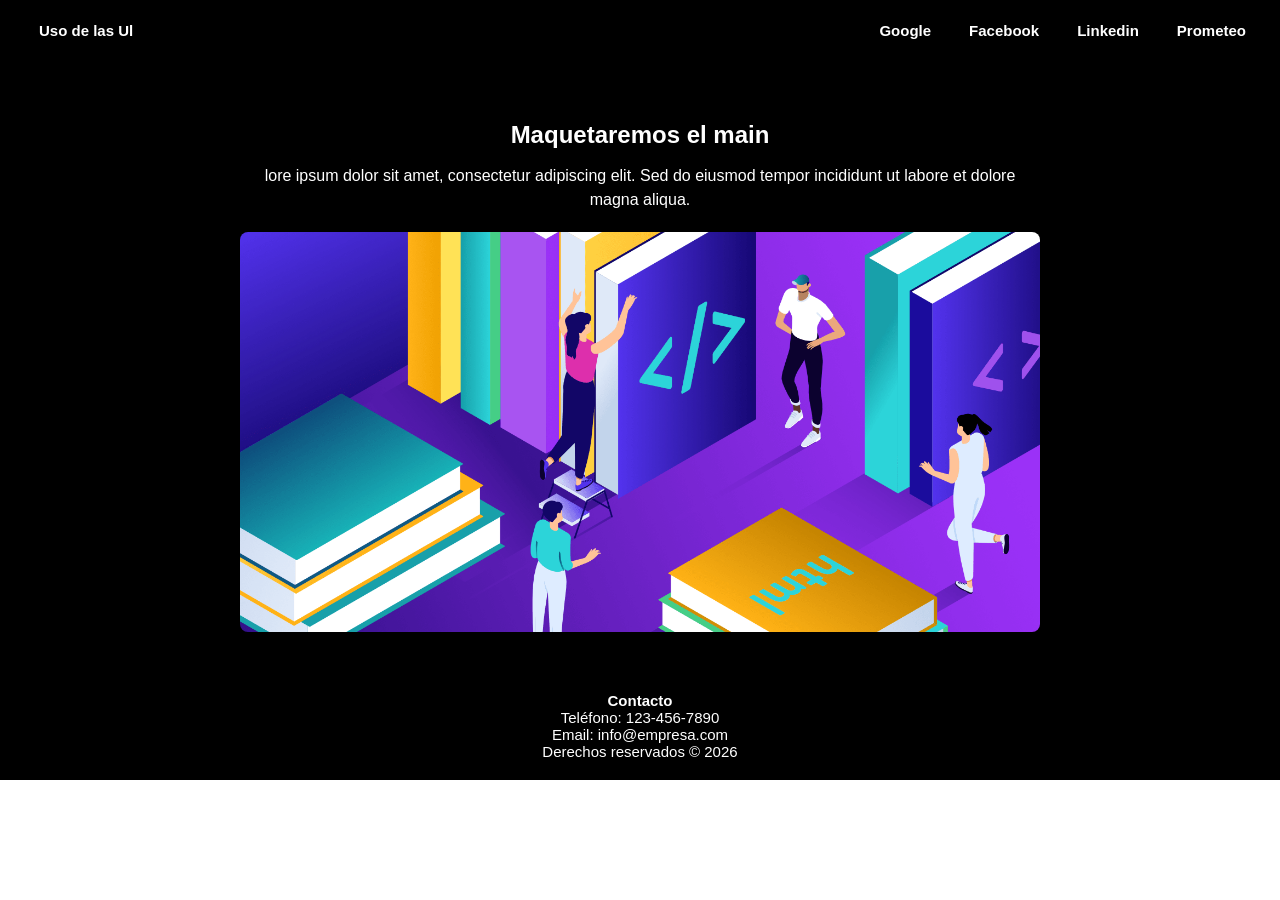
==== index.html @ efe82cce "Primer commit: blog terminado de freya" ====
<!doctype html>
<html lang="es">
  <head>
    <meta charset="UTF-8" />
    <meta name="viewport" content="width=device-width, initial-scale=1.0" />
    <link rel="stylesheet" href="./style.css" />
    <title>Uso de las listas</title>
  </head>
  <body>
    <header>
      <h1>Uso de las Ul</h1>
      <nav>
        <ul>
          <li>
            <a
              href="https://www.google.com/?zx=1791798264266"
              target="_blank"
              rel="noopener noreferrer"
              >Google</a
            >
          </li>
          <li>
            <a
              href="https://www.facebook.com/"
              target="_blank"
              rel="noopener noreferrer"
              >Facebook</a
            >
          </li>
          <li>
            <a
              href="https://es.linkedin.com/"
              target="_blank"
              rel="noopener noreferrer"
              >Linkedin</a
            >
          </li>
          <li>
            <a
              href="https://prometeo-fp.com/"
              target="_blank"
              rel="noopener noreferrer"
              >Prometeo</a
            >
          </li>
        </ul>
      </nav>
    </header>
    <main>
      <section>
        <h2>Maquetaremos el main</h2>
        <p>
          lore ipsum dolor sit amet, consectetur adipiscing elit. Sed do eiusmod
          tempor incididunt ut labore et dolore magna aliqua.
        </p>
        <img src="./IMAGES/code-html.png" alt="imagen de codigo html" />
      </section>
    </main>
    <footer>
      <article>
        <h3>Contacto</h3>
        <ul>
          <li>Teléfono: 123-456-7890</li>
          <li>Email: info@empresa.com</li>
        </ul>
      </article>
      <p>Derechos reservados &copy; 2026</p>
    </footer>
  </body>
</html>
---- style.css ----
*{
    box-sizing: border-box;
    margin: 0;
    padding: 0;
    font-family: century gothic, sans-serif;
    font-size: 15px;
}
header{
   display: flex;
   justify-content: space-between;  
   align-items: center;
   background-color: #000000;
   padding: 10px 20px;
}

h1{
    width: fit-content;
    color: #ffffff;
    padding: 8px 15px;
    border: 4px solid transparent;
    border-radius: 5px;
}
nav ul{
    display: flex;
    justify-content: space-between;
    align-items: center;
    list-style: none;
    gap: 10px;
}
nav a {
    text-decoration: none;
    color: #ffffff;
    font-weight: bold;
    padding: 8px 12px;
    border: 2px solid transparent;
    border-radius: 5px;
    display: inline-block;
    transition: all 0.3s ease-in-out, transform 0.2s ease-in-out;
}
nav a:hover {
    color: #000000;
    background-color: #ffffff;
    transform: scale(1.05);
}

main{
    display: flex;
    flex-direction: column;
    justify-content: center;
    align-items: center;
    width: 100%;
    padding: 40px 20px;
    background-color: #000000;
    text-align: center;
}
main section{
    width: 100%;
    max-width: 800px;
    margin-top: 20px;
}
main h2{
    font-size: 24px;
    margin-bottom: 15px;
    color: #ffffff;
}
main p{
    font-size: 16px;
    line-height: 1.5;
    color: #ffffff;
}
main img{
    max-width: 100%;
    height: auto;
    display: block;
    margin: 20px auto 0;
    border-radius: 8px;
}
@media (max-width: 768px) {
    header{
        flex-direction: column;
        gap: 15px;
        padding: 20px;
    }
    nav ul{
        flex-wrap: wrap;
        justify-content: center;
    }
}
footer{
    background-color: #000000;
    color: #ffffff;
    text-align: center;
    padding: 20px 0;
}
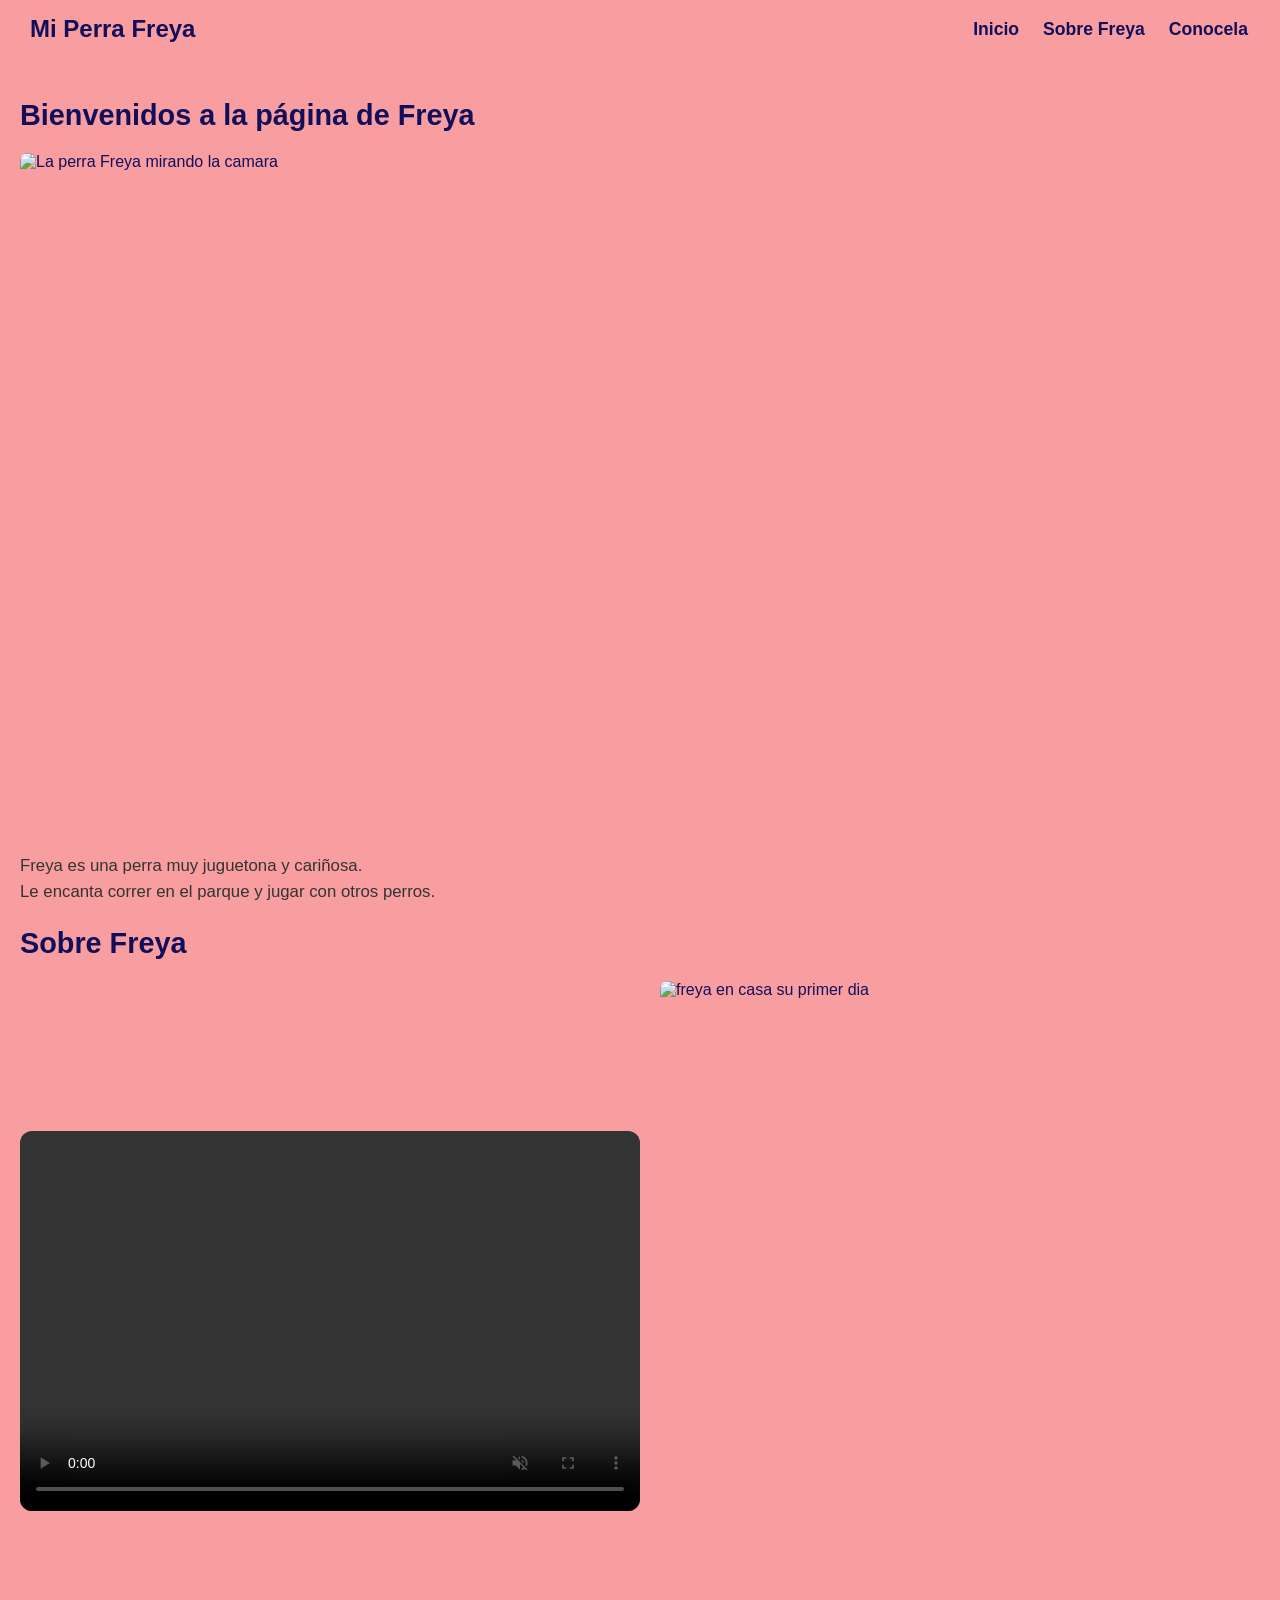
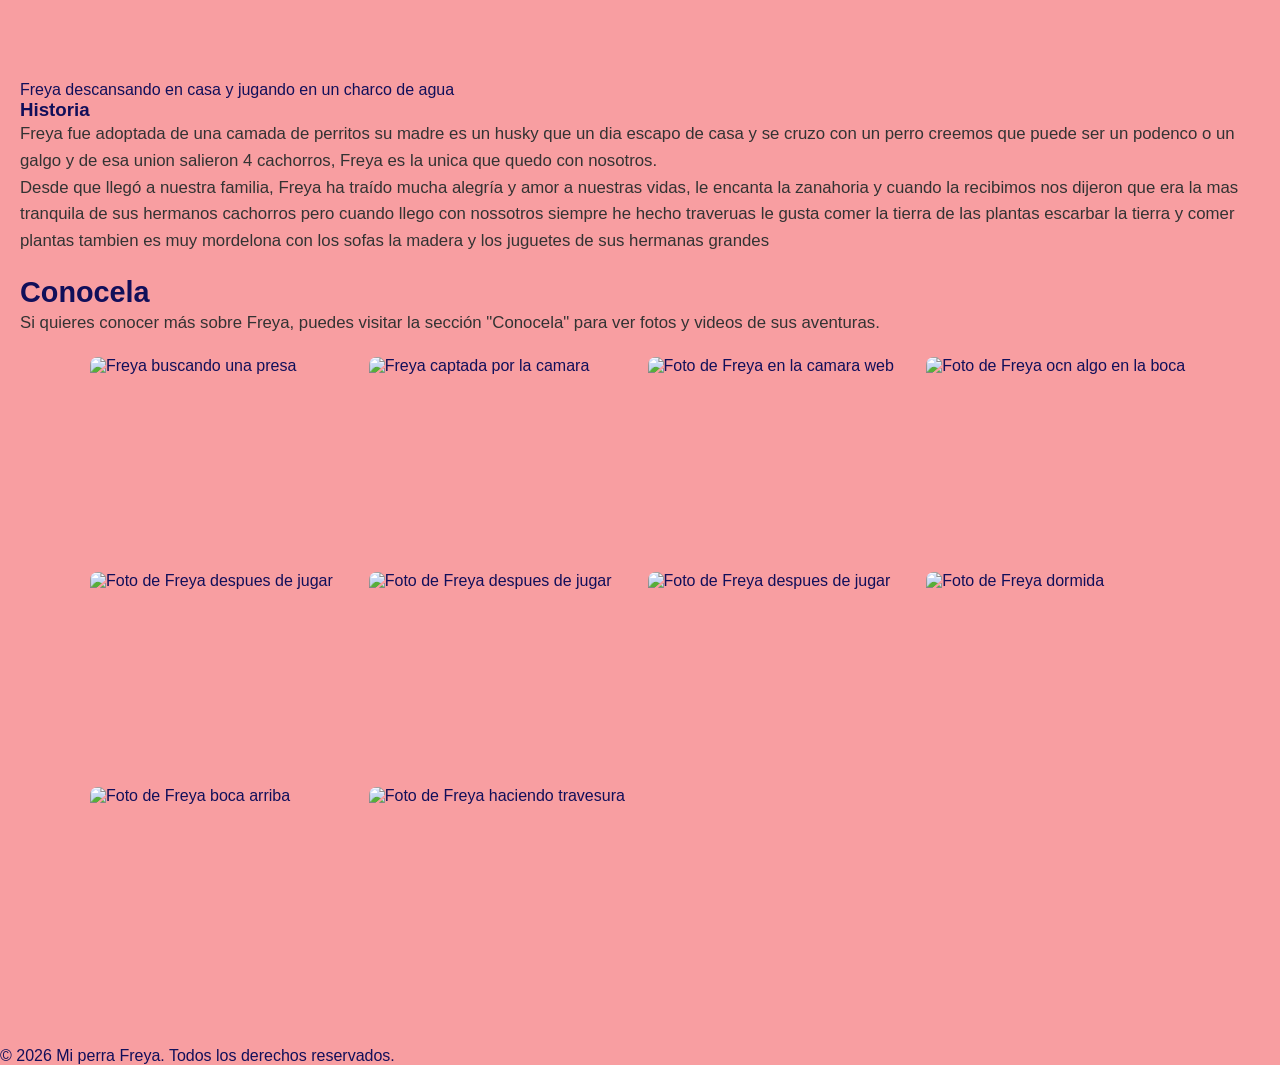
==== commit c6357b0c: "muevo archivos de la subcarpeta a la raiz" ====
--- a/index.html
+++ b/index.html
@@ -3,68 +3,120 @@
   <head>
     <meta charset="UTF-8" />
     <meta name="viewport" content="width=device-width, initial-scale=1.0" />
-    <link rel="stylesheet" href="./style.css" />
-    <title>Uso de las listas</title>
+    <link rel="stylesheet" href="/style.css" />
+    <title>Mi perra Freya</title>
   </head>
   <body>
     <header>
-      <h1>Uso de las Ul</h1>
+      <h1>Mi Perra Freya</h1>
       <nav>
         <ul>
-          <li>
-            <a
-              href="https://www.google.com/?zx=1791798264266"
-              target="_blank"
-              rel="noopener noreferrer"
-              >Google</a
-            >
-          </li>
-          <li>
-            <a
-              href="https://www.facebook.com/"
-              target="_blank"
-              rel="noopener noreferrer"
-              >Facebook</a
-            >
-          </li>
-          <li>
-            <a
-              href="https://es.linkedin.com/"
-              target="_blank"
-              rel="noopener noreferrer"
-              >Linkedin</a
-            >
-          </li>
-          <li>
-            <a
-              href="https://prometeo-fp.com/"
-              target="_blank"
-              rel="noopener noreferrer"
-              >Prometeo</a
-            >
-          </li>
+          <li><a href="#Iniciol">Inicio</a></li>
+          <li><a href="#sobre-freya">Sobre Freya</a></li>
+          <li><a href="#conocela">Conocela</a></li>
         </ul>
       </nav>
     </header>
     <main>
       <section>
-        <h2>Maquetaremos el main</h2>
+        <h2 id="Inicio">Bienvenidos a la página de Freya</h2>
+        <img
+          src="./images/freya portada.jpeg"
+          alt="La perra Freya mirando la camara"
+          class="portada"
+        />
+        <p>Freya es una perra muy juguetona y cariñosa.</p>
+        <p>Le encanta correr en el parque y jugar con otros perros.</p>
+      </section>
+      <section>
+        <h2 id="sobre-freya">Sobre Freya</h2>
+        <figure class="contenedor-multimedia">
+          <div class="medios-flex">
+            <video controls autoplay muted class="media-video">
+              <source
+                src="./images/freya jugando en un charco de agua.mp4"
+                tyoe="video/mp4"
+              />
+            </video>
+            <img
+              src="./images/freya cuando recien llego a casa.jpeg"
+              alt="freya en casa su primer dia"
+              class="portada"
+            />
+          </div>
+          <figcaption>
+            Freya descansando en casa y jugando en un charco de agua
+          </figcaption>
+        </figure>
+        <article>
+          <h3>Historia</h3>
+
+          <p>
+            Freya fue adoptada de una camada de perritos su madre es un husky
+            que un dia escapo de casa y se cruzo con un perro creemos que puede
+            ser un podenco o un galgo y de esa union salieron 4 cachorros, Freya
+            es la unica que quedo con nosotros.
+          </p>
+          <p>
+            Desde que llegó a nuestra familia, Freya ha traído mucha alegría y
+            amor a nuestras vidas, le encanta la zanahoria y cuando la recibimos
+            nos dijeron que era la mas tranquila de sus hermanos cachorros pero
+            cuando llego con nossotros siempre he hecho traveruas le gusta comer
+            la tierra de las plantas escarbar la tierra y comer plantas tambien
+            es muy mordelona con los sofas la madera y los juguetes de sus
+            hermanas grandes
+          </p>
+        </article>
+      </section>
+      <section>
+        <h2 id="conocela">Conocela</h2>
         <p>
-          lore ipsum dolor sit amet, consectetur adipiscing elit. Sed do eiusmod
-          tempor incididunt ut labore et dolore magna aliqua.
+          Si quieres conocer más sobre Freya, puedes visitar la sección
+          "Conocela" para ver fotos y videos de sus aventuras.
         </p>
-        <img src="./IMAGES/code-html.png" alt="imagen de codigo html" />
+        <div class="galeria-grid">
+          <img
+            src="./images/freya buscando una presa.jpeg"
+            alt="Freya buscando una presa"
+          />
+          <img
+            src="./images/freya captada por la camara 2.jpeg"
+            alt="Freya captada por la camara"
+          />
+          <img
+            src="./images/freya captado por la camara.jpeg"
+            alt="Foto de Freya en la camara web"
+          />
+          <img
+            src="./images/freya con algo en la boca.jpeg"
+            alt="Foto de Freya ocn algo en la boca"
+          />
+          <img
+            src="./images/freya despues de jugar.jpeg"
+            alt="Foto de Freya despues de jugar"
+          />
+          <img
+            src="./images/freya despues de salir de jugar 2.jpeg"
+            alt="Foto de Freya despues de jugar"
+          />
+          <img
+            src="./images/freya despues de salir de jugar 2.jpeg"
+            alt="Foto de Freya despues de jugar"
+          />
+          <img src="./images/freya dormida.jpeg" alt="Foto de Freya dormida" />
+          <img
+            src="./images/freya durmiendo boca arriba.jpeg"
+            alt="Foto de Freya boca arriba"
+          />
+          <img
+            src="./images/freya ha tirado la planta y regado la tierra.jpeg"
+            alt="Foto de Freya haciendo travesura"
+          />
+        </div>
       </section>
     </main>
     <footer>
-      <article>
-        <h3>Contacto</h3>
-        <ul>
-          <li>Teléfono: 123-456-7890</li>
-          <li>Email: info@empresa.com</li>
-        </ul>
-      </article>
-      <p>Derechos reservados &copy; 2026</p>
+      <p>&copy; 2026 Mi perra Freya. Todos los derechos reservados.</p>
     </footer>
   </body>
 </html>
--- a/style.css
+++ b/style.css
@@ -1,94 +1,146 @@
-*{
-    box-sizing: border-box;
+@import url('https://fonts.googleapis.com/css2?family=Lato:ital,wght@0,100;0,300;0,400;0,700;0,900;1,100;1,300;1,400;1,700;1,900&family=Space+Grotesk:wght@300..700&display=swap');
+* {
     margin: 0;
     padding: 0;
-    font-family: century gothic, sans-serif;
-    font-size: 15px;
+    box-sizing: border-box;
+}
+:root{
+    font-size: 16px;
+    font-family: "Lato", sans-serif;
+    color: #110f5a;
+    background-color: #f89ea1;
 }
 header{
-   display: flex;
-   justify-content: space-between;  
-   align-items: center;
-   background-color: #000000;
-   padding: 10px 20px;
+    display: flex;
+    justify-content: space-between;
+    align-items: center;
+    width: 100%;
+    margin: 0 auto;
+    padding: 15px 30px;
 }
-
-h1{
-    width: fit-content;
-    color: #ffffff;
-    padding: 8px 15px;
-    border: 4px solid transparent;
-    border-radius: 5px;
+header h1 {
+    font-size: 1.5rem;
+    margin: 0
+    font-family: "space Grotesk", sans-serif;
 }
 nav ul{
     display: flex;
-    justify-content: space-between;
+    list-style: none;
+    font-size: 1.1rem;
+    gap: 20px;
     align-items: center;
-    list-style: none;
-    gap: 10px;
 }
-nav a {
+nav a{
     text-decoration: none;
+    font-weight: bold;
+    color: #110f5a;
+    padding: 16px auto;
+    border-radius: 50px;
+    border: 2px solid transparent;
+    transition: all 0.3s ease;
+    display: inline block;
+}
+nav a:hover{
     color: #ffffff;
-    font-weight: bold;
-    padding: 8px 12px;
-    border: 2px solid transparent;
-    border-radius: 5px;
-    display: inline-block;
-    transition: all 0.3s ease-in-out, transform 0.2s ease-in-out;
+    background-color: #110f5a;
+    border-color: #110f5a;
+    transform: translateY(-2px);
+    box-shadow: 0 4px 8px rgba(0, 0, 0, 0.15);
 }
-nav a:hover {
-    color: #000000;
-    background-color: #ffffff;
-    transform: scale(1.05);
-}
-
 main{
     display: flex;
     flex-direction: column;
-    justify-content: center;
     align-items: center;
     width: 100%;
     padding: 40px 20px;
-    background-color: #000000;
-    text-align: center;
+    gap: 20px;
 }
 main section{
     width: 100%;
-    max-width: 800px;
-    margin-top: 20px;
+    max-width: 800px
+    display: flex;
+    flex-direction: column;
+    gap: 15px;
+    text-align: left;
 }
-main h2{
-    font-size: 24px;
-    margin-bottom: 15px;
-    color: #ffffff;
+main section h2 {
+  font-family: "Space Grotesk", sans-serif;
+  font-size: 1.8rem;
+  color: #110f5a;
+  line-height: 1.2;
 }
-main p{
-    font-size: 16px;
-    line-height: 1.5;
-    color: #ffffff;
+
+main section p {
+  font-family: "Lato", sans-serif;
+  font-size: 1.05rem;
+  line-height: 1.6; /* Aumenta el interlineado para que el texto respire y sea fácil de leer */
+  color: #333333;
 }
-main img{
+.portada{
+    width: 100%;
     max-width: 100%;
-    height: auto;
+    height: 700px;
     display: block;
+    object-fit: cover;
     margin: 20px auto 0;
     border-radius: 8px;
 }
+/* Caja contenedor del video y la imagen */
+.medios-flex {
+  display: flex !important;
+  flex-direction: row !important; /* Fuerza a que se pongan en fila */
+  justify-content: center !important;
+  align-items: center !important;
+  gap: 20px !important;
+  width: 100% !important;
+}
+
+/* Forzar tamaño idéntico para ambos */
+.media-video,
+.media-imagen {
+  flex: 1 1 50% !important;   /* Obliga a cada uno a ocupar exactamente el 50% del ancho */
+  width: 50% !important;
+  max-width: 50% !important;
+  height: 380px !important;    /* Mismísima altura para ambos en escritorio */
+  object-fit: cover !important;/* Relleno completo sin deformar */
+  border-radius: 12px;
+}
+
+/* Regla para móviles */
 @media (max-width: 768px) {
-    header{
-        flex-direction: column;
-        gap: 15px;
-        padding: 20px;
-    }
-    nav ul{
-        flex-wrap: wrap;
-        justify-content: center;
-    }
+  .medios-flex {
+    flex-direction: column !important;
+  }
+  
+  .media-video,
+  .media-imagen {
+    width: 100% !important;
+    max-width: 100% !important;
+    height: 300px !important;
+  }
 }
-footer{
-    background-color: #000000;
-    color: #ffffff;
-    text-align: center;
-    padding: 20px 0;
+.galeria-grid {
+    display: grid;
+    grid-template-columns: repeat(auto-fit, minmax(220px, 1fr));
+    gap: 15px;
+    width: 100%;
+    max-width: 1100px;
+    margin: 20px auto;
+}
+.galeria-grid img {
+  width: 100%;
+  height: 200px;
+  object-fit: cover;
+  border-radius: 8px;
+  transition: all 0.3s ease;
+  position: relative;
+}
+
+.galeria-grid img:hover {
+  height: auto;           /* Elimina el tope de altura */
+  max-height: 400px;      /* Define una altura máxima permitida */
+  object-fit: un-set;     /* O usa contain para verla entera */
+  transform: scale(1.2);  /* La agranda sobre el resto de fotos */
+  z-index: 20;            /* Superpone la foto sobre la cuadrícula */
+  box-shadow: 0 10px 20px rgba(0, 0, 0, 0.4);
 }
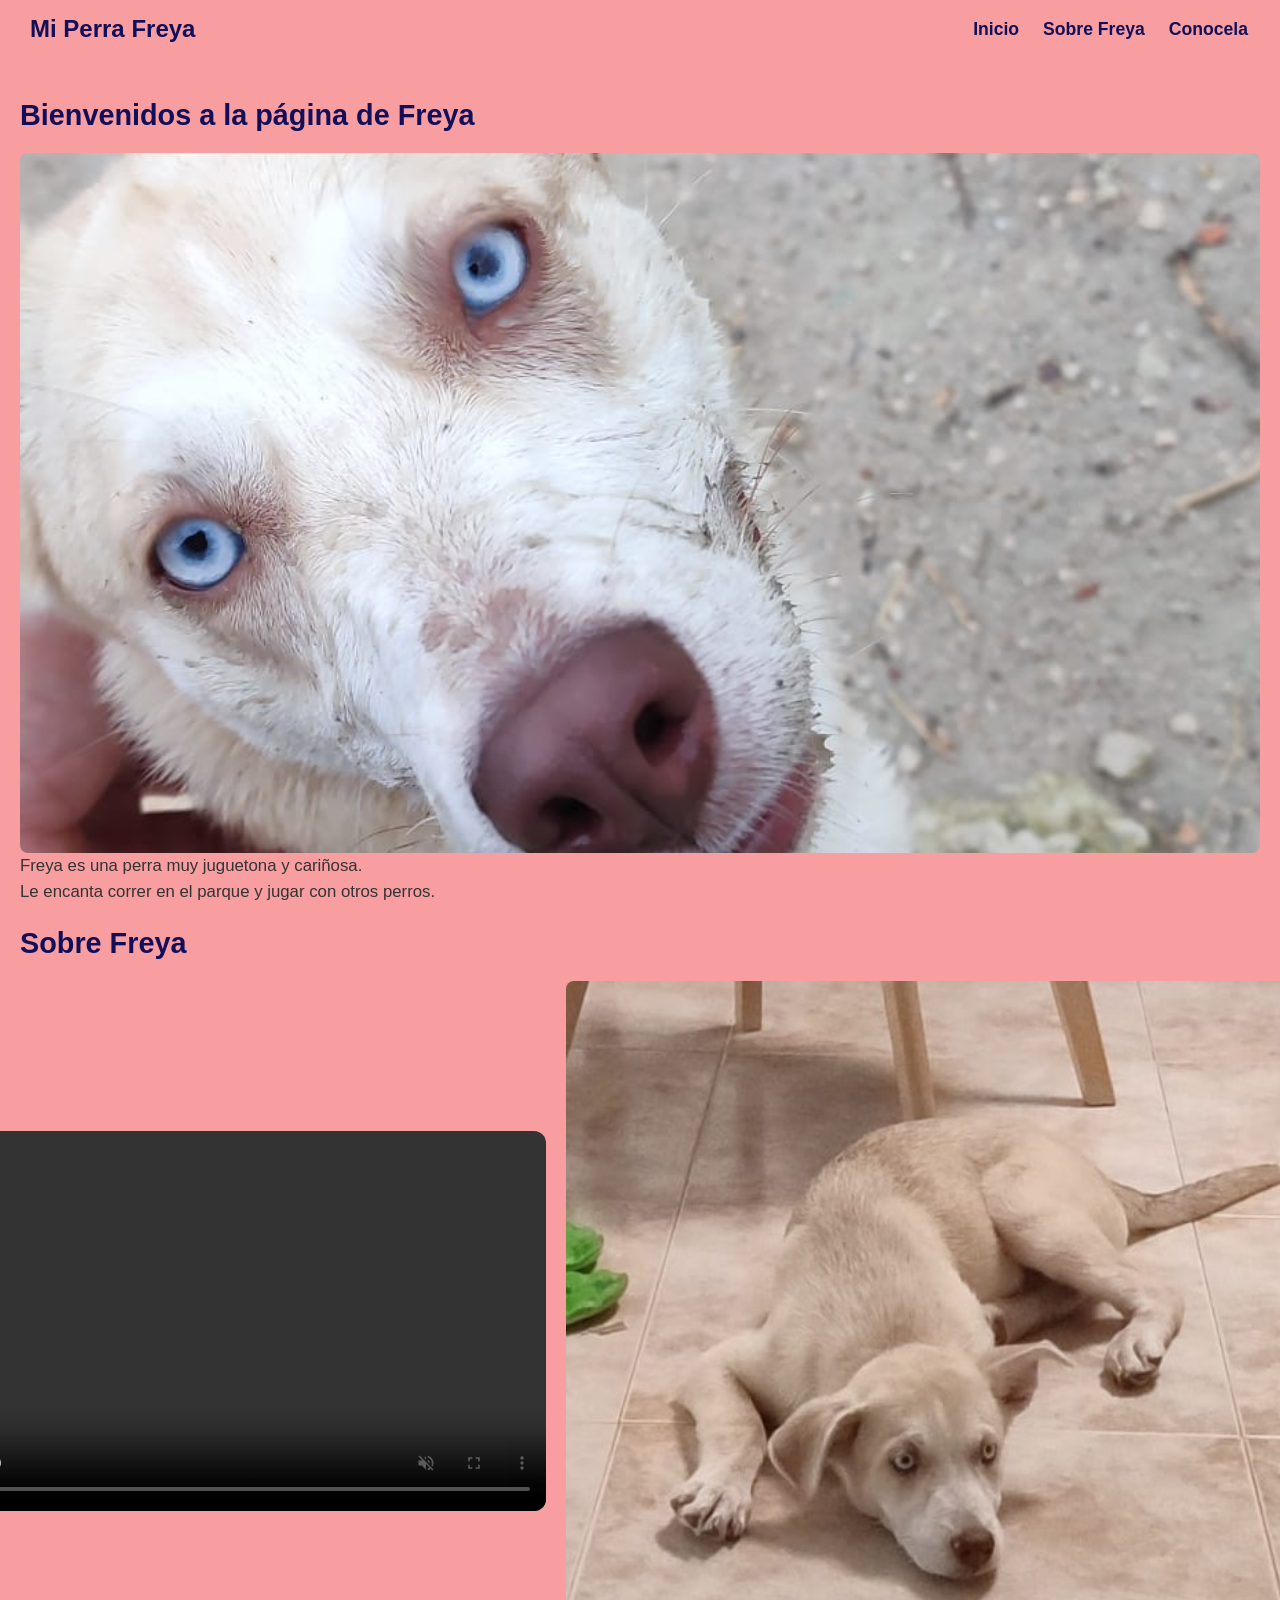
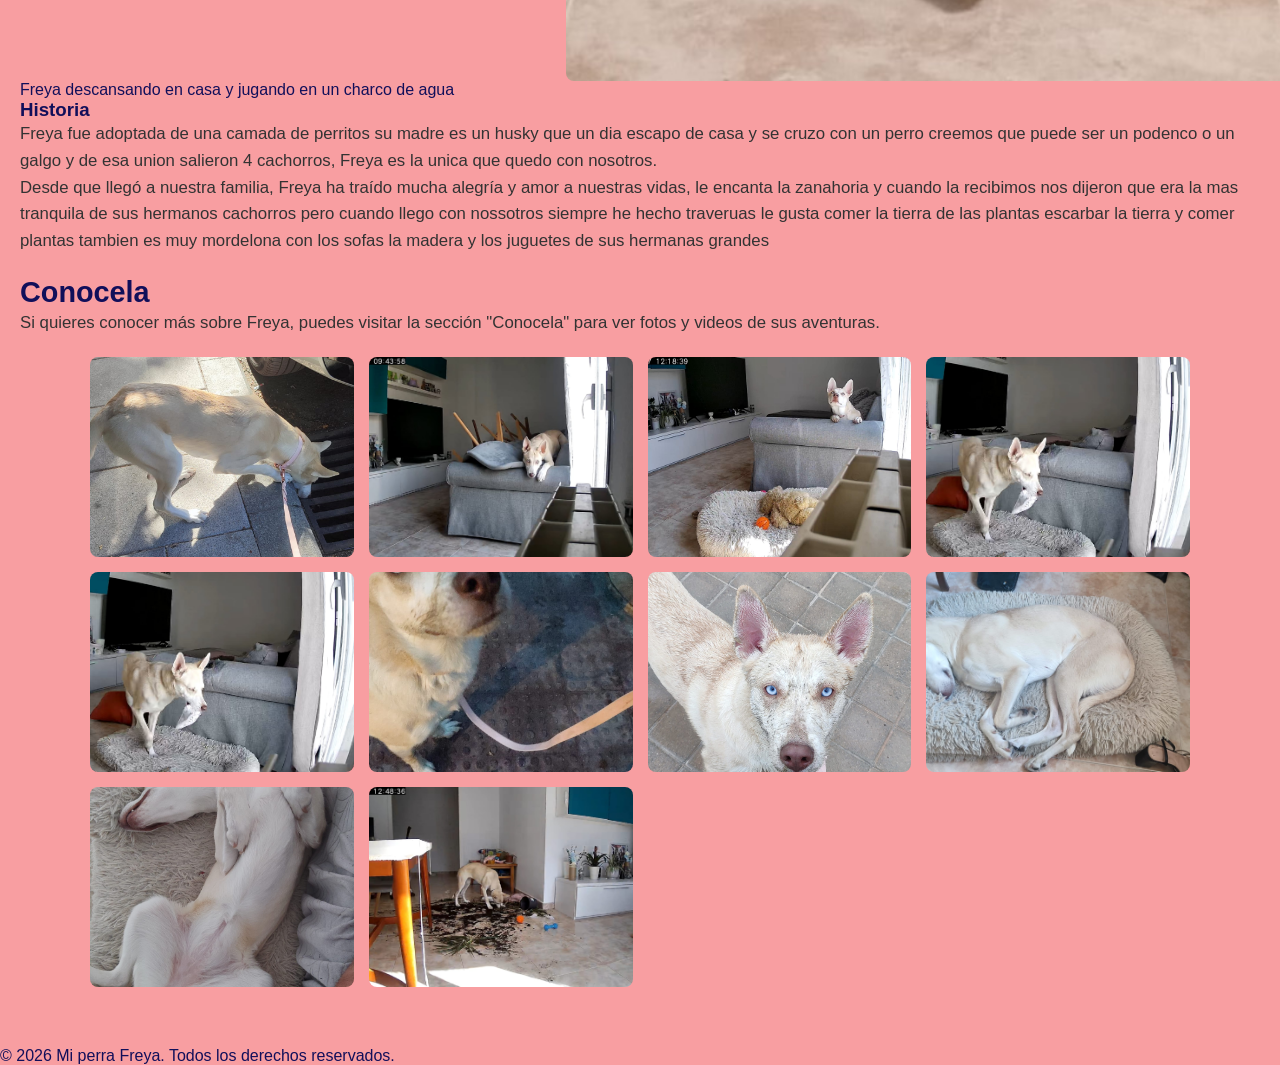
==== commit 4ace3114: "linkado imagenes al html" ====
--- a/index.html
+++ b/index.html
@@ -3,7 +3,7 @@
   <head>
     <meta charset="UTF-8" />
     <meta name="viewport" content="width=device-width, initial-scale=1.0" />
-    <link rel="stylesheet" href="/style.css" />
+    <link rel="stylesheet" href="style.css" />
     <title>Mi perra Freya</title>
   </head>
   <body>
@@ -21,7 +21,7 @@
       <section>
         <h2 id="Inicio">Bienvenidos a la página de Freya</h2>
         <img
-          src="./images/freya portada.jpeg"
+          src="/IMAGES/freya portada.jpeg"
           alt="La perra Freya mirando la camara"
           class="portada"
         />
@@ -34,12 +34,12 @@
           <div class="medios-flex">
             <video controls autoplay muted class="media-video">
               <source
-                src="./images/freya jugando en un charco de agua.mp4"
+                src="/IMAGES/freya jugando en un charco de agua.mp4"
                 tyoe="video/mp4"
               />
             </video>
             <img
-              src="./images/freya cuando recien llego a casa.jpeg"
+              src="/IMAGES/freya cuando recien llego a casa.jpeg"
               alt="freya en casa su primer dia"
               class="portada"
             />
@@ -76,40 +76,40 @@
         </p>
         <div class="galeria-grid">
           <img
-            src="./images/freya buscando una presa.jpeg"
+            src="/IMAGES/freya buscando una presa.jpeg"
             alt="Freya buscando una presa"
           />
           <img
-            src="./images/freya captada por la camara 2.jpeg"
+            src="/IMAGES/freya captada por la camara 2.jpeg"
             alt="Freya captada por la camara"
           />
           <img
-            src="./images/freya captado por la camara.jpeg"
+            src="/IMAGES/freya captado por la camara.jpeg"
             alt="Foto de Freya en la camara web"
           />
           <img
-            src="./images/freya con algo en la boca.jpeg"
+            src="/IMAGES/freya con algo en la boca.jpeg"
             alt="Foto de Freya ocn algo en la boca"
           />
           <img
-            src="./images/freya despues de jugar.jpeg"
+            src="/IMAGES/freya con algo en la boca.jpeg"
             alt="Foto de Freya despues de jugar"
           />
           <img
-            src="./images/freya despues de salir de jugar 2.jpeg"
+            src="/IMAGES/freya despues de jugar.jpeg"
             alt="Foto de Freya despues de jugar"
           />
           <img
-            src="./images/freya despues de salir de jugar 2.jpeg"
+            src="/IMAGES/freya despues de salir de jugar 2.jpeg"
             alt="Foto de Freya despues de jugar"
           />
-          <img src="./images/freya dormida.jpeg" alt="Foto de Freya dormida" />
+          <img src="/IMAGES/freya dormida.jpeg" alt="Foto de Freya dormida" />
           <img
-            src="./images/freya durmiendo boca arriba.jpeg"
+            src="/IMAGES/freya durmiendo boca arriba.jpeg"
             alt="Foto de Freya boca arriba"
           />
           <img
-            src="./images/freya ha tirado la planta y regado la tierra.jpeg"
+            src="/IMAGES/freya ha tirado la planta y regado la tierra.jpeg"
             alt="Foto de Freya haciendo travesura"
           />
         </div>
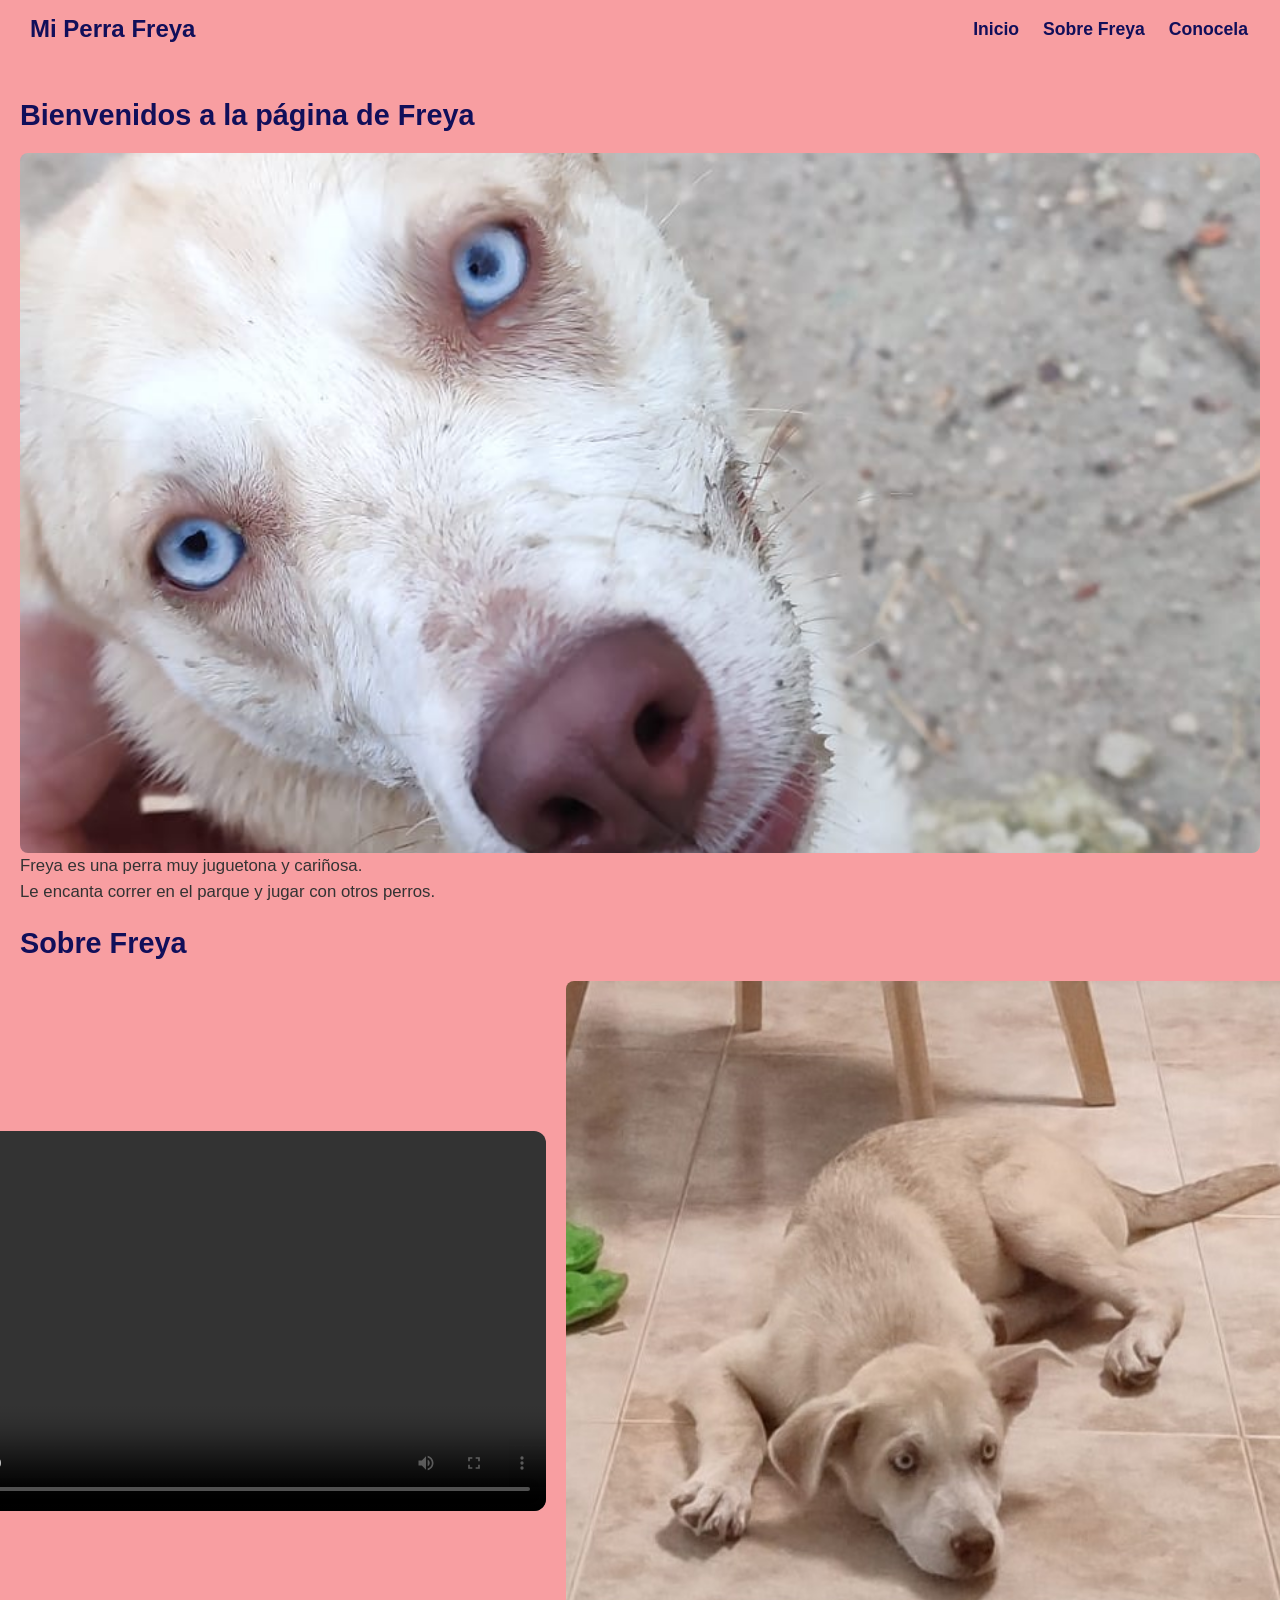
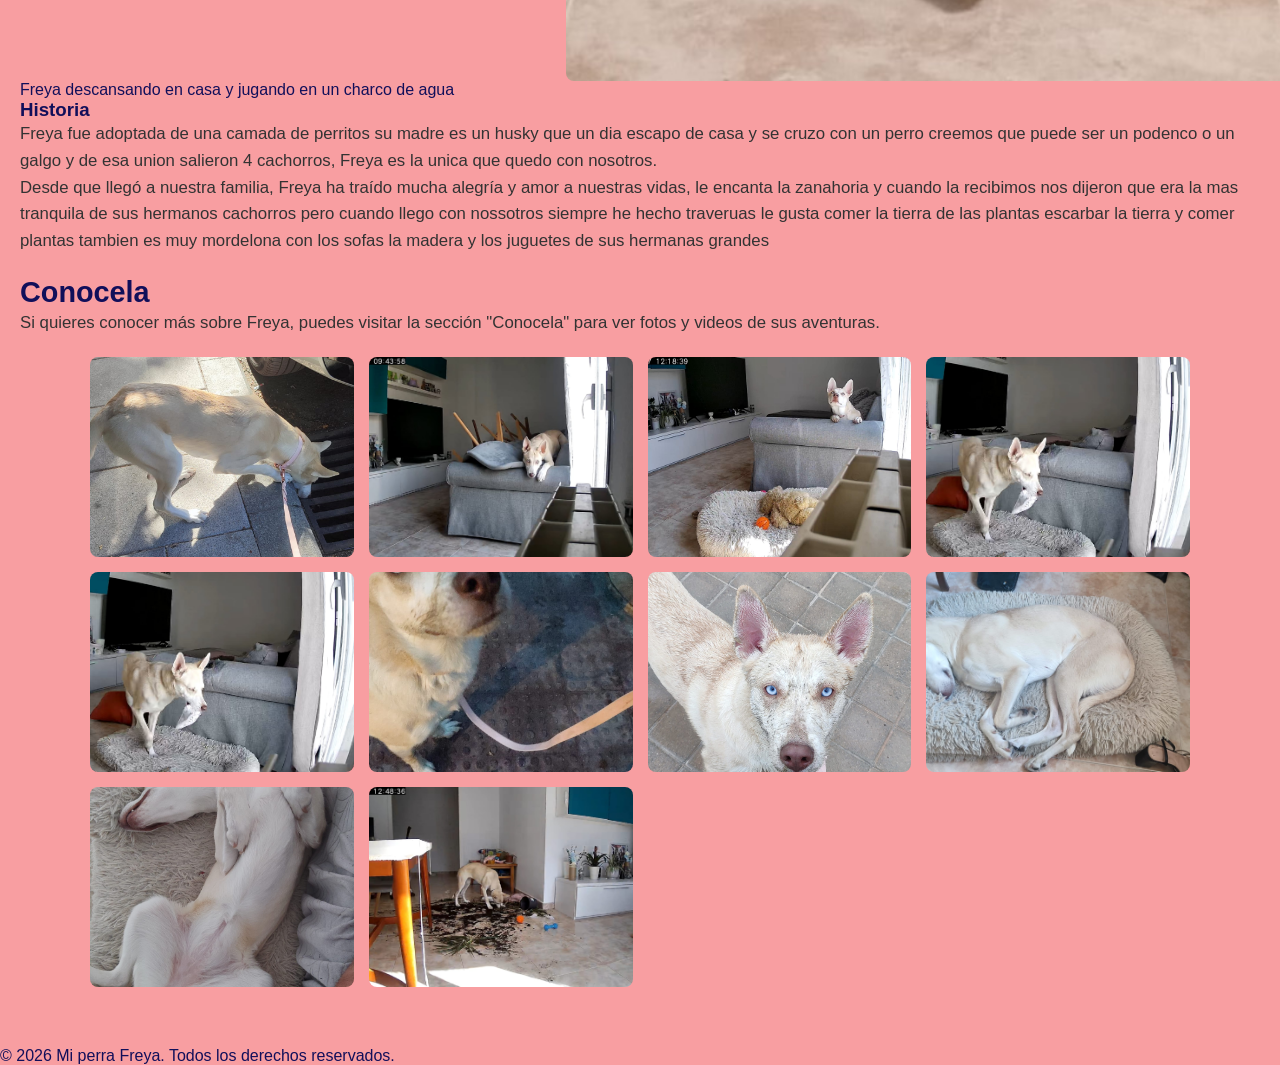
==== commit 662294f7: "cambio atributoi bucle y mnute" ====
--- a/index.html
+++ b/index.html
@@ -21,7 +21,7 @@
       <section>
         <h2 id="Inicio">Bienvenidos a la página de Freya</h2>
         <img
-          src="/IMAGES/freya portada.jpeg"
+          src="./IMAGES/freya portada.jpeg"
           alt="La perra Freya mirando la camara"
           class="portada"
         />
@@ -32,14 +32,14 @@
         <h2 id="sobre-freya">Sobre Freya</h2>
         <figure class="contenedor-multimedia">
           <div class="medios-flex">
-            <video controls autoplay muted class="media-video">
+            <video controls autoplay loop class="media-video">
               <source
-                src="/IMAGES/freya jugando en un charco de agua.mp4"
+                src="./IMAGES/freya jugando en un charco de agua.mp4"
                 tyoe="video/mp4"
               />
             </video>
             <img
-              src="/IMAGES/freya cuando recien llego a casa.jpeg"
+              src="./IMAGES/freya cuando recien llego a casa.jpeg"
               alt="freya en casa su primer dia"
               class="portada"
             />
@@ -76,40 +76,40 @@
         </p>
         <div class="galeria-grid">
           <img
-            src="/IMAGES/freya buscando una presa.jpeg"
+            src="./IMAGES/freya buscando una presa.jpeg"
             alt="Freya buscando una presa"
           />
           <img
-            src="/IMAGES/freya captada por la camara 2.jpeg"
+            src="./IMAGES/freya captada por la camara 2.jpeg"
             alt="Freya captada por la camara"
           />
           <img
-            src="/IMAGES/freya captado por la camara.jpeg"
+            src="./IMAGES/freya captado por la camara.jpeg"
             alt="Foto de Freya en la camara web"
           />
           <img
-            src="/IMAGES/freya con algo en la boca.jpeg"
+            src="./IMAGES/freya con algo en la boca.jpeg"
             alt="Foto de Freya ocn algo en la boca"
           />
           <img
-            src="/IMAGES/freya con algo en la boca.jpeg"
+            src="./IMAGES/freya con algo en la boca.jpeg"
             alt="Foto de Freya despues de jugar"
           />
           <img
-            src="/IMAGES/freya despues de jugar.jpeg"
+            src="./IMAGES/freya despues de jugar.jpeg"
             alt="Foto de Freya despues de jugar"
           />
           <img
-            src="/IMAGES/freya despues de salir de jugar 2.jpeg"
+            src="./IMAGES/freya despues de salir de jugar 2.jpeg"
             alt="Foto de Freya despues de jugar"
           />
-          <img src="/IMAGES/freya dormida.jpeg" alt="Foto de Freya dormida" />
+          <img src="./IMAGES/freya dormida.jpeg" alt="Foto de Freya dormida" />
           <img
-            src="/IMAGES/freya durmiendo boca arriba.jpeg"
+            src="./IMAGES/freya durmiendo boca arriba.jpeg"
             alt="Foto de Freya boca arriba"
           />
           <img
-            src="/IMAGES/freya ha tirado la planta y regado la tierra.jpeg"
+            src="./IMAGES/freya ha tirado la planta y regado la tierra.jpeg"
             alt="Foto de Freya haciendo travesura"
           />
         </div>
